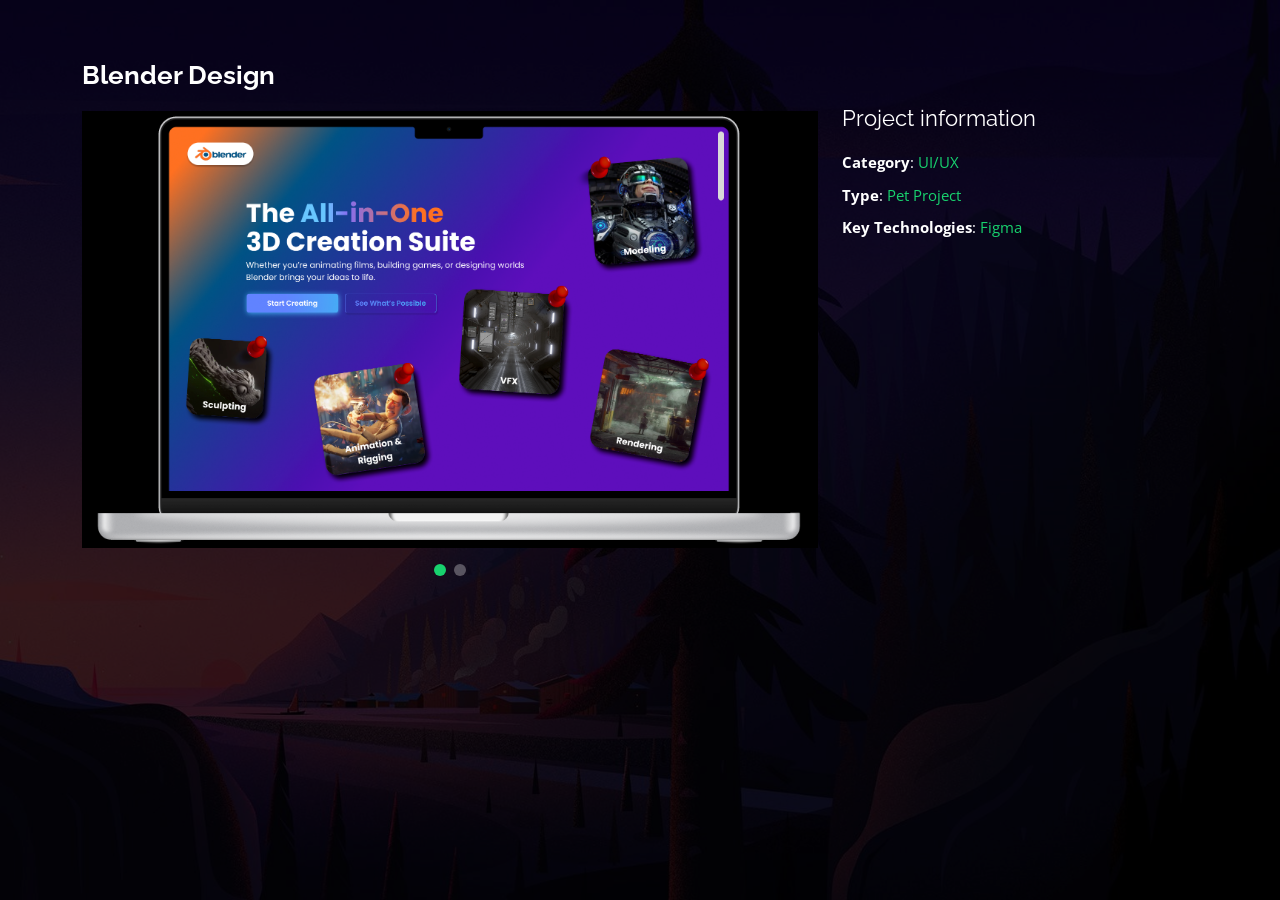
==== blender-design.html @ 0ab14789 "feat: add new portfolio section for Blender Design and update Xplorayl Design details" ====
<!DOCTYPE html>
<html lang="en">
  <head>
    <meta charset="utf-8" />
    <meta content="width=device-width, initial-scale=1.0" name="viewport" />

    <title>Blender Design</title>
    <meta content="" name="description" />
    <meta content="" name="keywords" />

    <!-- Favicons -->
    <link href="assets/img/favicon.png" rel="icon" />
    <link href="assets/img/apple-touch-icon.png" rel="apple-touch-icon" />

    <!-- Google Fonts -->
    <link
      href="https://fonts.googleapis.com/css?family=Open+Sans:300,300i,400,400i,600,600i,700,700i|Raleway:300,300i,400,400i,500,500i,600,600i,700,700i|Poppins:300,300i,400,400i,500,500i,600,600i,700,700i"
      rel="stylesheet"
    />

    <!-- Vendor CSS Files -->
    <link
      href="assets/vendor/bootstrap/css/bootstrap.min.css"
      rel="stylesheet"
    />
    <link
      href="assets/vendor/bootstrap-icons/bootstrap-icons.css"
      rel="stylesheet"
    />
    <link href="assets/vendor/boxicons/css/boxicons.min.css" rel="stylesheet" />
    <link
      href="assets/vendor/glightbox/css/glightbox.min.css"
      rel="stylesheet"
    />
    <link href="assets/vendor/remixicon/remixicon.css" rel="stylesheet" />
    <link href="assets/vendor/swiper/swiper-bundle.min.css" rel="stylesheet" />

    <!-- Template Main CSS File -->
    <link href="assets/css/style.css" rel="stylesheet" />

    <!-- =======================================================
  * Template Name: Personal - v4.0.1
  * Template URL: https://bootstrapmade.com/personal-free-resume-bootstrap-template/
  * Author: BootstrapMade.com
  * License: https://bootstrapmade.com/license/
  ======================================================== -->
  </head>

  <body>
    <main id="main">
      <!-- ======= Portfolio Details ======= -->
      <div id="portfolio-details" class="portfolio-details">
        <div class="container">
          <div class="row">
            <div class="col-lg-8">
              <h2 class="portfolio-title">Blender Design</h2>

              <div class="portfolio-details-slider swiper-container">
                <div class="swiper-wrapper align-items-center">
                  <div class="swiper-slide">
                    <img
                      height="100%"
                      width="100%"
                      src="assets/img/Merian/blender-wall.png"
                      alt="blender-img1"
                    />
                  </div>

                  <div class="swiper-slide">
                    <img
                      height="100%"
                      width="100%"
                      src="assets/img/Merian/blender-wall2.png"
                      alt="blender-img2"
                    />
                  </div>
                </div>
                <div class="swiper-pagination"></div>
              </div>
            </div>

            <div class="col-lg-4 portfolio-info">
              <h3>Project information</h3>
              <ul>
                <li>
                  <strong>Category</strong>:
                  <span style="color: #18d26e">UI/UX</span>
                </li>
                <li>
                  <strong>Type</strong>:
                  <span style="color: #18d26e">Pet Project</span>
                </li>
                <li>
                  <strong>Key Technologies</strong>:
                  <span style="color: #18d26e">Figma</span>
                </li>
                <!-- <li><strong>Project URL</strong>: <a href="#">www.example.com</a></li> -->
              </ul>

              <!-- <p>
              Autem ipsum nam porro corporis rerum. Quis eos dolorem eos itaque inventore commodi labore quia quia. Exercitationem repudiandae officiis neque suscipit non officia eaque itaque enim. Voluptatem officia accusantium nesciunt est omnis tempora consectetur dignissimos. Sequi nulla at esse enim cum deserunt eius.
            </p> -->
            </div>
          </div>
        </div>
      </div>
      <!-- End Portfolio Details -->
    </main>
    <!-- End #main -->

    <div class="credits">
      <!-- All the links in the footer should remain intact. -->
      <!-- You can delete the links only if you purchased the pro version. -->
      <!-- Licensing information: https://bootstrapmade.com/license/ -->
      <!-- Purchase the pro version with working PHP/AJAX contact form: https://bootstrapmade.com/personal-free-resume-bootstrap-template/ -->
      <!-- Designed by <a href="https://bootstrapmade.com/">BootstrapMade</a> -->
    </div>

    <!-- Vendor JS Files -->
    <script src="assets/vendor/bootstrap/js/bootstrap.bundle.min.js"></script>
    <script src="assets/vendor/glightbox/js/glightbox.min.js"></script>
    <script src="assets/vendor/isotope-layout/isotope.pkgd.min.js"></script>
    <script src="assets/vendor/php-email-form/validate.js"></script>
    <script src="assets/vendor/purecounter/purecounter.js"></script>
    <script src="assets/vendor/swiper/swiper-bundle.min.js"></script>
    <script src="assets/vendor/waypoints/noframework.waypoints.js"></script>

    <!-- Template Main JS File -->
    <script src="assets/js/main.js"></script>
  </body>
</html>
---- assets/css/style.css ----
/**
* Template Name: Personal - v4.0.1
* Template URL: https://bootstrapmade.com/personal-free-resume-bootstrap-template/
* Author: BootstrapMade.com
* License: https://bootstrapmade.com/license/
*/

/*--------------------------------------------------------------
# General
--------------------------------------------------------------*/
body {
  font-family: "Open Sans", sans-serif;
  background-color: #040404;
  /* background: #04040436 url("../img/bgpic.jpg") left top; */
  color: #fff;
  position: relative;
  background: transparent;
}

body::before {
  content: "";
  position: fixed;
  background: #04040436 url("../img/view.jpg") top right no-repeat;
  background-size: cover;
  left: 0;
  right: 0;
  top: 0;
  height: 100vh;
  z-index: -1;
}

body::after {
  content:'\A';
  position:absolute;
  width:100%; height:100%;
  top:0; left:0;
  background:rgba(0,0,0,0.3);
  opacity:1;
}

@media (min-width: 1024px) {
  body::before {
    background-attachment: fixed;
  }
}

a {
  color: #18d26e;
  text-decoration: none;
}

a:hover {
  color: #35e888;
  text-decoration: none;
}

h1, h2, h3, h4, h5, h6 {
  font-family: "Raleway", sans-serif;
}

/*--------------------------------------------------------------
# Header
--------------------------------------------------------------*/
#header {
  transition: ease-in-out 0.3s;
  position: relative;
  height: 100vh;
  display: flex;
  align-items: center;
  z-index: 997;
  overflow-y: auto;
}

#header * {
  transition: ease-in-out 0.3s;
}

#header h1 {
  font-size: 48px;
  margin: 0;
  padding: 0;
  line-height: 1;
  font-weight: 700;
  font-family: "Poppins", sans-serif;
}

#header h1 a, #header h1 a:hover {
  color: #fff;
  line-height: 1;
  display: inline-block;
}

#header h2 {
  font-size: 24px;
  margin-top: 20px;
  color: rgba(255, 255, 255, 0.8);
}

#typing-text {
  color: #fff;
  border-bottom: 2px solid #18d26e;
  padding-bottom: 6px;
}

#header img {
  padding: 0;
  margin: 0;
}

#header .social-links {
  margin-top: 40px;
  display: flex;
}

#header .social-links a {
  font-size: 16px;
  display: flex;
  justify-content: center;
  align-items: center;
  background: rgba(255, 255, 255, 0.1);
  color: #fff;
  line-height: 1;
  margin-right: 8px;
  border-radius: 50%;
  width: 40px;
  height: 40px;
}

#header .social-links a:hover {
  background: #18d26e;
}

@media (max-width: 992px) {
  #header h1 {
    font-size: 36px;
  }
  #header h2 {
    font-size: 20px;
    line-height: 30px;
  }
  #header .social-links {
    margin-top: 15px;
  }
  #header .container {
    display: flex;
    flex-direction: column;
    align-items: center;
  }
}

/* Header Top */
#header.header-top {
  height: 80px;
  position: fixed;
  left: 0;
  top: 0;
  right: 0;
  background: rgba(0, 0, 0, 0.9);
}

#header.header-top .social-links, #header.header-top h2 {
  display: none;
}

#header.header-top h1 {
  margin-right: auto;
  font-size: 36px;
}

#header.header-top .container {
  display: flex;
  align-items: center;
}

#header.header-top .navbar {
  margin: 0;
}

@media (max-width: 768px) {
  #header.header-top {
    height: 60px;
  }
  #header.header-top h1 {
    font-size: 26px;
  }
}

/*--------------------------------------------------------------
# Navigation Menu
--------------------------------------------------------------*/
/**
* Desktop Navigation 
*/
.navbar {
  padding: 0;
  margin-top: 35px;
}

.navbar ul {
  margin: 0;
  padding: 0;
  display: flex;
  list-style: none;
  align-items: center;
}

.navbar li {
  position: relative;
}

.navbar li + li {
  margin-left: 30px;
}

.navbar a {
  display: flex;
  align-items: center;
  justify-content: space-between;
  padding: 0;
  font-family: "Poppins", sans-serif;
  font-size: 16px;
  font-weight: 400;
  color: rgba(255, 255, 255, 0.7);
  white-space: nowrap;
  transition: 0.3s;
}

.navbar a i {
  font-size: 12px;
  line-height: 0;
  margin-left: 5px;
}

.navbar a:before {
  content: "";
  position: absolute;
  width: 0;
  height: 2px;
  bottom: -4px;
  left: 0;
  background-color: #18d26e;
  visibility: hidden;
  width: 0px;
  transition: all 0.3s ease-in-out 0s;
}

.navbar a:hover:before, .navbar li:hover > a:before, .navbar .active:before {
  visibility: visible;
  width: 25px;
}

.navbar a:hover, .navbar .active, .navbar li:hover > a {
  color: #fff;
}

/**
* Mobile Navigation 
*/
.mobile-nav-toggle {
  color: #fff;
  font-size: 28px;
  cursor: pointer;
  display: none;
  line-height: 0;
  transition: 0.5s;
  position: fixed;
  right: 15px;
  top: 15px;
}

@media (max-width: 991px) {
  .mobile-nav-toggle {
    display: block;
  }
  .navbar ul {
    display: none;
  }
}

.navbar-mobile {
  position: fixed;
  overflow: hidden;
  top: 0;
  right: 0;
  left: 0;
  bottom: 0;
  background: rgba(0, 0, 0, 0.9);
  transition: 0.3s;
  z-index: 999;
  margin-top: 0;
}

.navbar-mobile .mobile-nav-toggle {
  position: absolute;
  top: 15px;
  right: 15px;
}

.navbar-mobile ul {
  display: block;
  position: absolute;
  top: 55px;
  right: 15px;
  bottom: 45px;
  left: 15px;
  padding: 10px 0;
  overflow-y: auto;
  transition: 0.3s;
  border: 2px solid rgba(255, 255, 255, 0.2);
}

.navbar-mobile li {
  padding: 12px 20px;
}

.navbar-mobile li + li {
  margin: 0;
}

.navbar-mobile a {
  font-size: 16px;
  position: relative;
}

/*--------------------------------------------------------------
# Sections General
--------------------------------------------------------------*/
section {
  overflow: hidden;
  position: absolute;
  width: 100%;
  top: 140px;
  bottom: 100%;
  opacity: 0;
  transition: ease-in-out 0.4s;
  z-index: 2;
}

section.section-show {
  top: 100px;
  bottom: auto;
  opacity: 1;
  padding-bottom: 45px;
}

section .container {
  background: rgba(0, 0, 0, 0.9);
  padding: 30px;
}

@media (max-width: 768px) {
  section {
    top: 120px;
  }
  section.section-show {
    top: 80px;
  }
}

.section-title h2 {
  font-size: 14px;
  font-weight: 500;
  padding: 0;
  line-height: 1px;
  margin: 0 0 20px 0;
  letter-spacing: 2px;
  text-transform: uppercase;
  color: #aaaaaa;
  font-family: "Poppins", sans-serif;
}

.section-title h2::after {
  content: "";
  width: 120px;
  height: 1px;
  display: inline-block;
  background: #4ceb95;
  margin: 4px 10px;
}

.section-title p {
  margin: 0;
  margin: -15px 0 15px 0;
  font-size: 36px;
  font-weight: 700;
  text-transform: uppercase;
  font-family: "Poppins", sans-serif;
  color: #fff;
}

/*--------------------------------------------------------------
# About
--------------------------------------------------------------*/
.about-me .content h3 {
  font-weight: 700;
  font-size: 26px;
  color: #18d26e;
}

.about-me .content ul {
  list-style: none;
  padding: 0;
}

.about-me .content ul li {
  margin-bottom: 20px;
  display: flex;
  align-items: center;
}

.about-me .content ul strong {
  margin-right: 10px;
}

.about-me .content ul i {
  font-size: 16px;
  margin-right: 5px;
  color: #18d26e;
  line-height: 0;
}

.about-me .content p:last-child {
  margin-bottom: 0;
}

/*--------------------------------------------------------------
# Counts
--------------------------------------------------------------*/
.counts {
  padding: 70px 0 60px;
}

.counts .count-box {
  padding: 30px 30px 25px 30px;
  width: 100%;
  position: relative;
  text-align: center;
  background: rgba(255, 255, 255, 0.08);
}

.counts .count-box i {
  position: absolute;
  top: -25px;
  left: 50%;
  transform: translateX(-50%);
  font-size: 24px;
  background: rgba(255, 255, 255, 0.1);
  padding: 12px;
  color: #18d26e;
  border-radius: 50px;
  line-height: 0;
}

.counts .count-box span {
  font-size: 36px;
  display: block;
  font-weight: 600;
  color: #fff;
}

.counts .count-box p {
  padding: 0;
  margin: 0;
  font-family: "Raleway", sans-serif;
  font-size: 14px;
}

/*--------------------------------------------------------------
# Skills
--------------------------------------------------------------*/
.skills .progress {
  height: 60px;
  display: block;
  background: none;
  border-radius: 0;
}

.skills .progress .skill {
  padding: 10px 0;
  margin: 0;
  text-transform: uppercase;
  display: block;
  font-weight: 600;
  font-family: "Poppins", sans-serif;
  color: #fff;
}

.skills .progress .skill .val {
  float: right;
  font-style: normal;
}

.skills .progress-bar-wrap {
  background: rgba(255, 255, 255, 0.2);
}

.skills .progress-bar {
  width: 1px;
  height: 10px;
  transition: .9s;
  background-color: #18d26e;
}

/*--------------------------------------------------------------
# Interests
--------------------------------------------------------------*/
.interests .icon-box {
  display: flex;
  align-items: center;
  padding: 20px;
  background: rgba(255, 255, 255, 0.08);
  transition: ease-in-out 0.3s;
}

.interests .icon-box i {
  font-size: 32px;
  padding-right: 10px;
  line-height: 1;
}

.interests .icon-box h3 {
  font-weight: 700;
  margin: 0;
  padding: 0;
  line-height: 1;
  font-size: 16px;
  color: #fff;
}

.interests .icon-box:hover {
  background: rgba(255, 255, 255, 0.12);
}

/*--------------------------------------------------------------
# Testimonials
--------------------------------------------------------------*/
.testimonials .testimonial-item {
  box-sizing: content-box;
  min-height: 320px;
}

.testimonials .testimonial-item .testimonial-img {
  width: 90px;
  border-radius: 50%;
  margin: -40px 0 0 40px;
  position: relative;
  z-index: 2;
  border: 6px solid rgba(255, 255, 255, 0.12);
}

.testimonials .testimonial-item h3 {
  font-size: 18px;
  font-weight: bold;
  margin: 10px 0 5px 45px;
  color: #fff;
}

.testimonials .testimonial-item h4 {
  font-size: 14px;
  color: #999;
  margin: 0 0 0 45px;
}

.testimonials .testimonial-item .quote-icon-left, .testimonials .testimonial-item .quote-icon-right {
  color: rgba(255, 255, 255, 0.25);
  font-size: 26px;
}

.testimonials .testimonial-item .quote-icon-left {
  display: inline-block;
  left: -5px;
  position: relative;
}

.testimonials .testimonial-item .quote-icon-right {
  display: inline-block;
  right: -5px;
  position: relative;
  top: 10px;
}

.testimonials .testimonial-item p {
  font-style: italic;
  margin: 0 15px 0 15px;
  padding: 20px 20px 60px 20px;
  background: rgba(255, 255, 255, 0.1);
  position: relative;
  border-radius: 6px;
  position: relative;
  z-index: 1;
}

.testimonials .swiper-pagination {
  margin-top: 20px;
  position: relative;
}

.testimonials .swiper-pagination .swiper-pagination-bullet {
  width: 12px;
  height: 12px;
  opacity: 1;
  background-color: rgba(255, 255, 255, 0.3);
}

.testimonials .swiper-pagination .swiper-pagination-bullet-active {
  background-color: #18d26e;
}

/*--------------------------------------------------------------
# Resume
--------------------------------------------------------------*/
.resume .resume-title {
  font-size: 26px;
  font-weight: 700;
  margin-top: 20px;
  margin-bottom: 20px;
  color: #fff;
}

.resume .resume-item {
  padding: 0 0 20px 20px;
  margin-top: -2px;
  border-left: 2px solid rgba(255, 255, 255, 0.2);
  position: relative;
}

.resume .resume-item h4 {
  line-height: 18px;
  font-size: 18px;
  font-weight: 600;
  text-transform: uppercase;
  font-family: "Poppins", sans-serif;
  color: #18d26e;
  margin-bottom: 10px;
}

.resume .resume-item h5 {
  font-size: 16px;
  background: rgba(255, 255, 255, 0.15);
  padding: 5px 15px;
  display: inline-block;
  font-weight: 600;
  margin-bottom: 10px;
}

.resume .resume-item ul {
  padding-left: 20px;
}

.resume .resume-item ul li {
  padding-bottom: 10px;
}

.resume .resume-item:last-child {
  padding-bottom: 0;
}

.resume .resume-item::before {
  content: "";
  position: absolute;
  width: 16px;
  height: 16px;
  border-radius: 50px;
  left: -9px;
  top: 0;
  background: #18d26e;
  border: 2px solid #18d26e;
}

/*--------------------------------------------------------------
# Services
--------------------------------------------------------------*/
.services .icon-box {
  text-align: center;
  background: rgba(204, 204, 204, 0.1);
  padding: 80px 20px;
  transition: all ease-in-out 0.3s;
}

.services .icon-box .icon {
  margin: 0 auto;
  width: 64px;
  height: 64px;
  background: #18d26e;
  border-radius: 5px;
  transition: all .3s ease-out 0s;
  display: flex;
  align-items: center;
  justify-content: center;
  margin-bottom: 20px;
  transform-style: preserve-3d;
}

.services .icon-box .icon i {
  color: #fff;
  font-size: 28px;
}

.services .icon-box .icon::before {
  position: absolute;
  content: '';
  left: -8px;
  top: -8px;
  height: 100%;
  width: 100%;
  background: rgba(255, 255, 255, 0.15);
  border-radius: 5px;
  transition: all .3s ease-out 0s;
  transform: translateZ(-1px);
}

.services .icon-box h4 {
  font-weight: 700;
  margin-bottom: 15px;
  font-size: 24px;
}

.services .icon-box h4 a {
  color: #fff;
}

.services .icon-box p {
  line-height: 24px;
  font-size: 14px;
  margin-bottom: 0;
}

.services .icon-box:hover {
  background: #18d26e;
  border-color: #18d26e;
}

.services .icon-box:hover .icon {
  background: #fff;
}

.services .icon-box:hover .icon i {
  color: #18d26e;
}

.services .icon-box:hover .icon::before {
  background: #35e888;
}

.services .icon-box:hover h4 a, .services .icon-box:hover p {
  color: #fff;
}

/*--------------------------------------------------------------
# Portfolio
--------------------------------------------------------------*/
.portfolio .portfolio-item {
  margin-bottom: 30px;
}

.portfolio #portfolio-flters {
  padding: 0;
  margin: 0 auto 15px auto;
  list-style: none;
  text-align: center;
  border-radius: 50px;
  padding: 2px 15px;
}

.portfolio #portfolio-flters li {
  cursor: pointer;
  display: inline-block;
  padding: 8px 16px 10px 16px;
  font-size: 14px;
  font-weight: 600;
  line-height: 1;
  text-transform: uppercase;
  color: #fff;
  background: rgba(255, 255, 255, 0.1);
  margin: 0 3px 10px 3px;
  transition: all 0.3s ease-in-out;
  border-radius: 4px;
}

.portfolio #portfolio-flters li:hover, .portfolio #portfolio-flters li.filter-active {
  background: #18d26e;
}

.portfolio #portfolio-flters li:last-child {
  margin-right: 0;
}

.portfolio .portfolio-wrap {
  transition: 0.3s;
  position: relative;
  overflow: hidden;
  z-index: 1;
  background: rgba(0, 0, 0, 0.6);
}

.portfolio .portfolio-wrap::before {
  content: "";
  background: rgba(0, 0, 0, 0.6);
  position: absolute;
  left: 30px;
  right: 30px;
  top: 30px;
  bottom: 30px;
  transition: all ease-in-out 0.3s;
  z-index: 2;
  opacity: 0;
}

.portfolio .portfolio-wrap .portfolio-info {
  opacity: 0;
  position: absolute;
  top: 0;
  left: 0;
  right: 0;
  bottom: 0;
  text-align: center;
  z-index: 3;
  transition: all ease-in-out 0.3s;
  display: flex;
  flex-direction: column;
  justify-content: center;
  align-items: center;
}

.portfolio .portfolio-wrap .portfolio-info::before {
  display: block;
  content: "";
  width: 48px;
  height: 48px;
  position: absolute;
  top: 35px;
  left: 35px;
  border-top: 3px solid #fff;
  border-left: 3px solid #fff;
  transition: all 0.5s ease 0s;
  z-index: 9994;
}

.portfolio .portfolio-wrap .portfolio-info::after {
  display: block;
  content: "";
  width: 48px;
  height: 48px;
  position: absolute;
  bottom: 35px;
  right: 35px;
  border-bottom: 3px solid #fff;
  border-right: 3px solid #fff;
  transition: all 0.5s ease 0s;
  z-index: 9994;
}

.portfolio .portfolio-wrap .portfolio-info h4 {
  font-size: 20px;
  color: #fff;
  font-weight: 600;
}

.portfolio .portfolio-wrap .portfolio-info p {
  color: #ffffff;
  font-size: 14px;
  text-transform: uppercase;
  padding: 0;
  margin: 0;
}

.portfolio .portfolio-wrap .portfolio-links {
  text-align: center;
  z-index: 4;
}

.portfolio .portfolio-wrap .portfolio-links a {
  color: #fff;
  margin: 0 2px;
  font-size: 28px;
  display: inline-block;
  transition: 0.3s;
}

.portfolio .portfolio-wrap .portfolio-links a:hover {
  color: #63eda3;
}

.portfolio .portfolio-wrap:hover::before {
  top: 0;
  left: 0;
  right: 0;
  bottom: 0;
  opacity: 1;
}

.portfolio .portfolio-wrap:hover .portfolio-info {
  opacity: 1;
}

.portfolio .portfolio-wrap:hover .portfolio-info::before {
  top: 15px;
  left: 15px;
}

.portfolio .portfolio-wrap:hover .portfolio-info::after {
  bottom: 15px;
  right: 15px;
}

/*--------------------------------------------------------------
# Portfolio Details
--------------------------------------------------------------*/
.portfolio-details {
  padding-top: 40px;
  background: rgba(0, 0, 0, 0.8);
  position: fixed;
  left: 0;
  right: 0;
  top: 0;
  bottom: 0;
  overflow-y: auto;
}

.portfolio-details .container {
  padding-top: 20px;
  padding-bottom: 40px;
}

.portfolio-details .portfolio-title {
  font-size: 26px;
  font-weight: 700;
  margin-bottom: 20px;
}

.portfolio-details .portfolio-info {
  padding-top: 45px;
}

.portfolio-details .portfolio-info h3 {
  font-size: 22px;
  font-weight: 400;
  margin-bottom: 20px;
}

.portfolio-details .portfolio-info ul {
  list-style: none;
  padding: 0;
  font-size: 15px;
}

.portfolio-details .portfolio-info ul li + li {
  margin-top: 10px;
}

.portfolio-details .portfolio-info p {
  font-size: 15px;
  padding: 15px 0 0 0;
}

@media (max-width: 992px) {
  .portfolio-details .portfolio-info {
    padding-top: 20px;
  }
}

.portfolio-details .swiper-pagination {
  margin-top: 20px;
  position: relative;
}

.portfolio-details .swiper-pagination .swiper-pagination-bullet {
  width: 12px;
  height: 12px;
  opacity: 1;
  background-color: rgba(255, 255, 255, 0.3);
}

.portfolio-details .swiper-pagination .swiper-pagination-bullet-active {
  background-color: #18d26e;
}

/*--------------------------------------------------------------
# Contact
--------------------------------------------------------------*/
.contact .info-box {
  color: #444444;
  padding: 20px;
  width: 100%;
  background: rgba(255, 255, 255, 0.08);
}

.contact .info-box i.bx {
  font-size: 24px;
  color: #18d26e;
  border-radius: 50%;
  padding: 14px;
  float: left;
  background: rgba(255, 255, 255, 0.1);
}

.contact .info-box h3 {
  font-size: 20px;
  color: rgba(255, 255, 255, 0.5);
  font-weight: 700;
  margin: 10px 0 8px 68px;
}

.contact .info-box p {
  padding: 0;
  color: #fff;
  line-height: 24px;
  font-size: 14px;
  margin: 0 0 0 68px;
}

.contact .info-box .social-links {
  margin: 5px 0 0 68px;
  display: flex;
}

.contact .info-box .social-links a {
  font-size: 18px;
  display: inline-block;
  color: #fff;
  line-height: 1;
  margin-right: 12px;
  transition: 0.3s;
}

.contact .info-box .social-links a:hover {
  color: #18d26e;
}

.contact .php-email-form {
  padding: 30px;
  background: rgba(255, 255, 255, 0.08);
}

.contact .php-email-form .error-message {
  display: none;
  background: rgba(255, 255, 255, 0.08);
  background: #ed3c0d;
  text-align: left;
  padding: 15px;
  font-weight: 600;
}

.contact .php-email-form .error-message br + br {
  margin-top: 25px;
}

.contact .php-email-form .sent-message {
  display: none;
  background: rgba(255, 255, 255, 0.08);
  background: #18d26e;
  text-align: center;
  padding: 15px;
  font-weight: 600;
}

.contact .php-email-form .loading {
  display: none;
  background: rgba(255, 255, 255, 0.08);
  text-align: center;
  padding: 15px;
}

.contact .php-email-form .loading:before {
  content: "";
  display: inline-block;
  border-radius: 50%;
  width: 24px;
  height: 24px;
  margin: 0 10px -6px 0;
  border: 3px solid #18d26e;
  border-top-color: #eee;
  -webkit-animation: animate-loading 1s linear infinite;
  animation: animate-loading 1s linear infinite;
}

.contact .php-email-form input, .contact .php-email-form textarea {
  border-radius: 0;
  box-shadow: none;
  font-size: 14px;
  background: rgba(255, 255, 255, 0.08);
  border: 0;
  transition: 0.3s;
  color: #fff;
}

.contact .php-email-form input:focus, .contact .php-email-form textarea:focus {
  background-color: rgba(255, 255, 255, 0.11);
}

.contact .php-email-form input::-webkit-input-placeholder, .contact .php-email-form textarea::-webkit-input-placeholder {
  color: rgba(255, 255, 255, 0.3);
  opacity: 1;
}

.contact .php-email-form input::-moz-placeholder, .contact .php-email-form textarea::-moz-placeholder {
  color: rgba(255, 255, 255, 0.3);
  opacity: 1;
}

.contact .php-email-form input::placeholder, .contact .php-email-form textarea::placeholder {
  color: rgba(255, 255, 255, 0.3);
  opacity: 1;
}

.contact .php-email-form input {
  padding: 10px 15px;
}

.contact .php-email-form textarea {
  padding: 12px 15px;
}

.contact .php-email-form button[type="submit"] {
  background: #18d26e;
  border: 0;
  padding: 10px 30px;
  color: #fff;
  transition: 0.4s;
  border-radius: 4px;
}

.contact .php-email-form button[type="submit"]:hover {
  background: #15bb62;
}

@-webkit-keyframes animate-loading {
  0% {
    transform: rotate(0deg);
  }
  100% {
    transform: rotate(360deg);
  }
}

@keyframes animate-loading {
  0% {
    transform: rotate(0deg);
  }
  100% {
    transform: rotate(360deg);
  }
}

/*--------------------------------------------------------------
# Credits
--------------------------------------------------------------*/
.credits {
  position: fixed;
  right: 0;
  left: 0;
  bottom: 0;
  padding: 15px;
  text-align: right;
  font-size: 13px;
  color: #fff;
  z-index: 999999;
}

@media (max-width: 992px) {
  .credits {
    text-align: center;
    padding: 10px;
    background: rgba(0, 0, 0, 0.8);
  }
}

.credits a {
  color: #18d26e;
  transition: 0.3s;
}

.credits a:hover {
  color: #fff;
}

.pdfobject-container { height: 48rem; border: 1rem solid rgba(0,0,0,.1); }
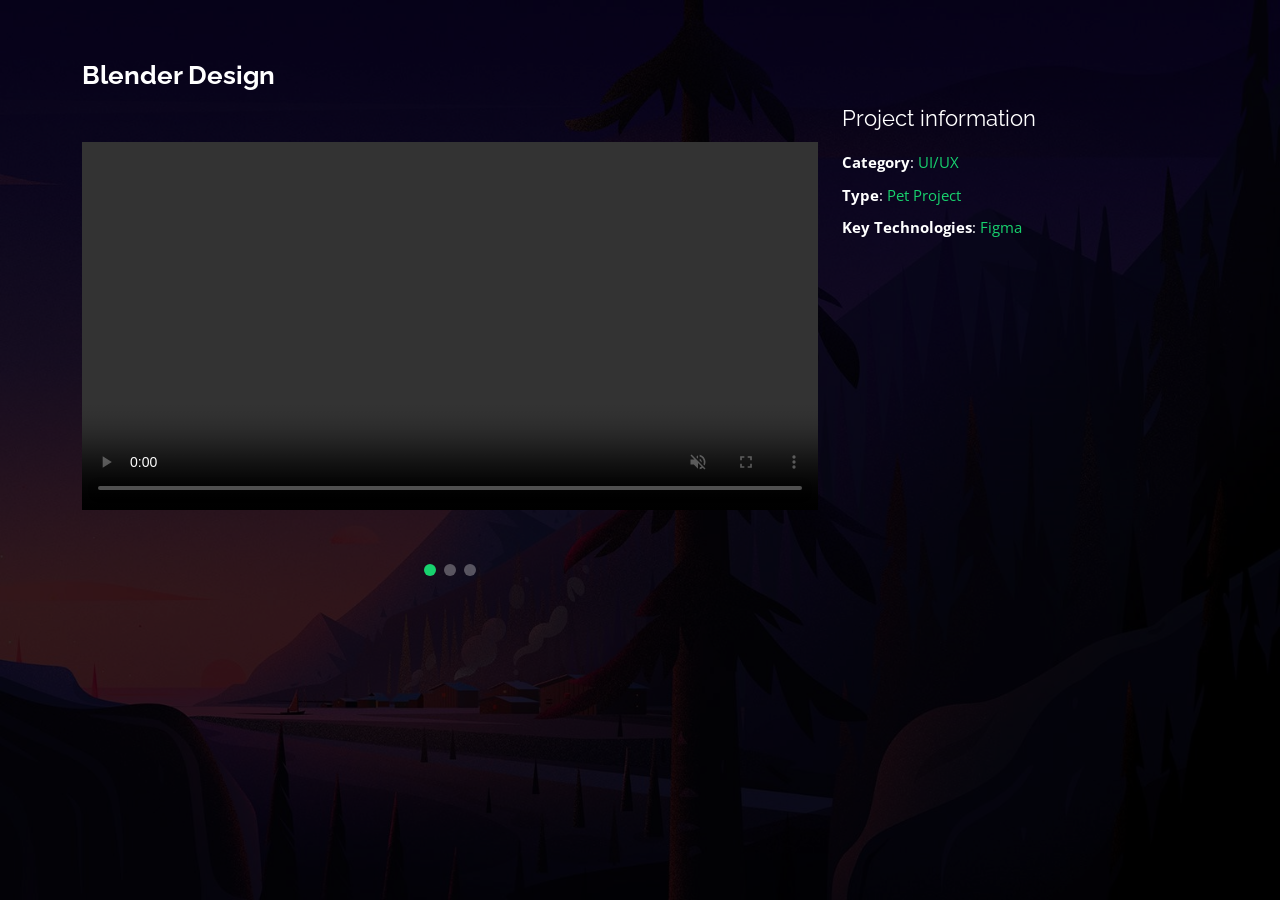
==== commit e3ba67b5: "feat: add video demo for Blender design to portfolio section" ====
--- a/blender-design.html
+++ b/blender-design.html
@@ -57,6 +57,21 @@
 
               <div class="portfolio-details-slider swiper-container">
                 <div class="swiper-wrapper align-items-center">
+                  <div class="swiper-slide">
+                    <video
+                      controls
+                      autoplay
+                      muted
+                      loop
+                      style="height: fit-content; width: 100%"
+                    >
+                      <source
+                        src="assets/img/Merian/Blender figma design demo.mov"
+                        type="video/mp4"
+                      />
+                      Your browser does not support the video tag.
+                    </video>
+                  </div>
                   <div class="swiper-slide">
                     <img
                       height="100%"
